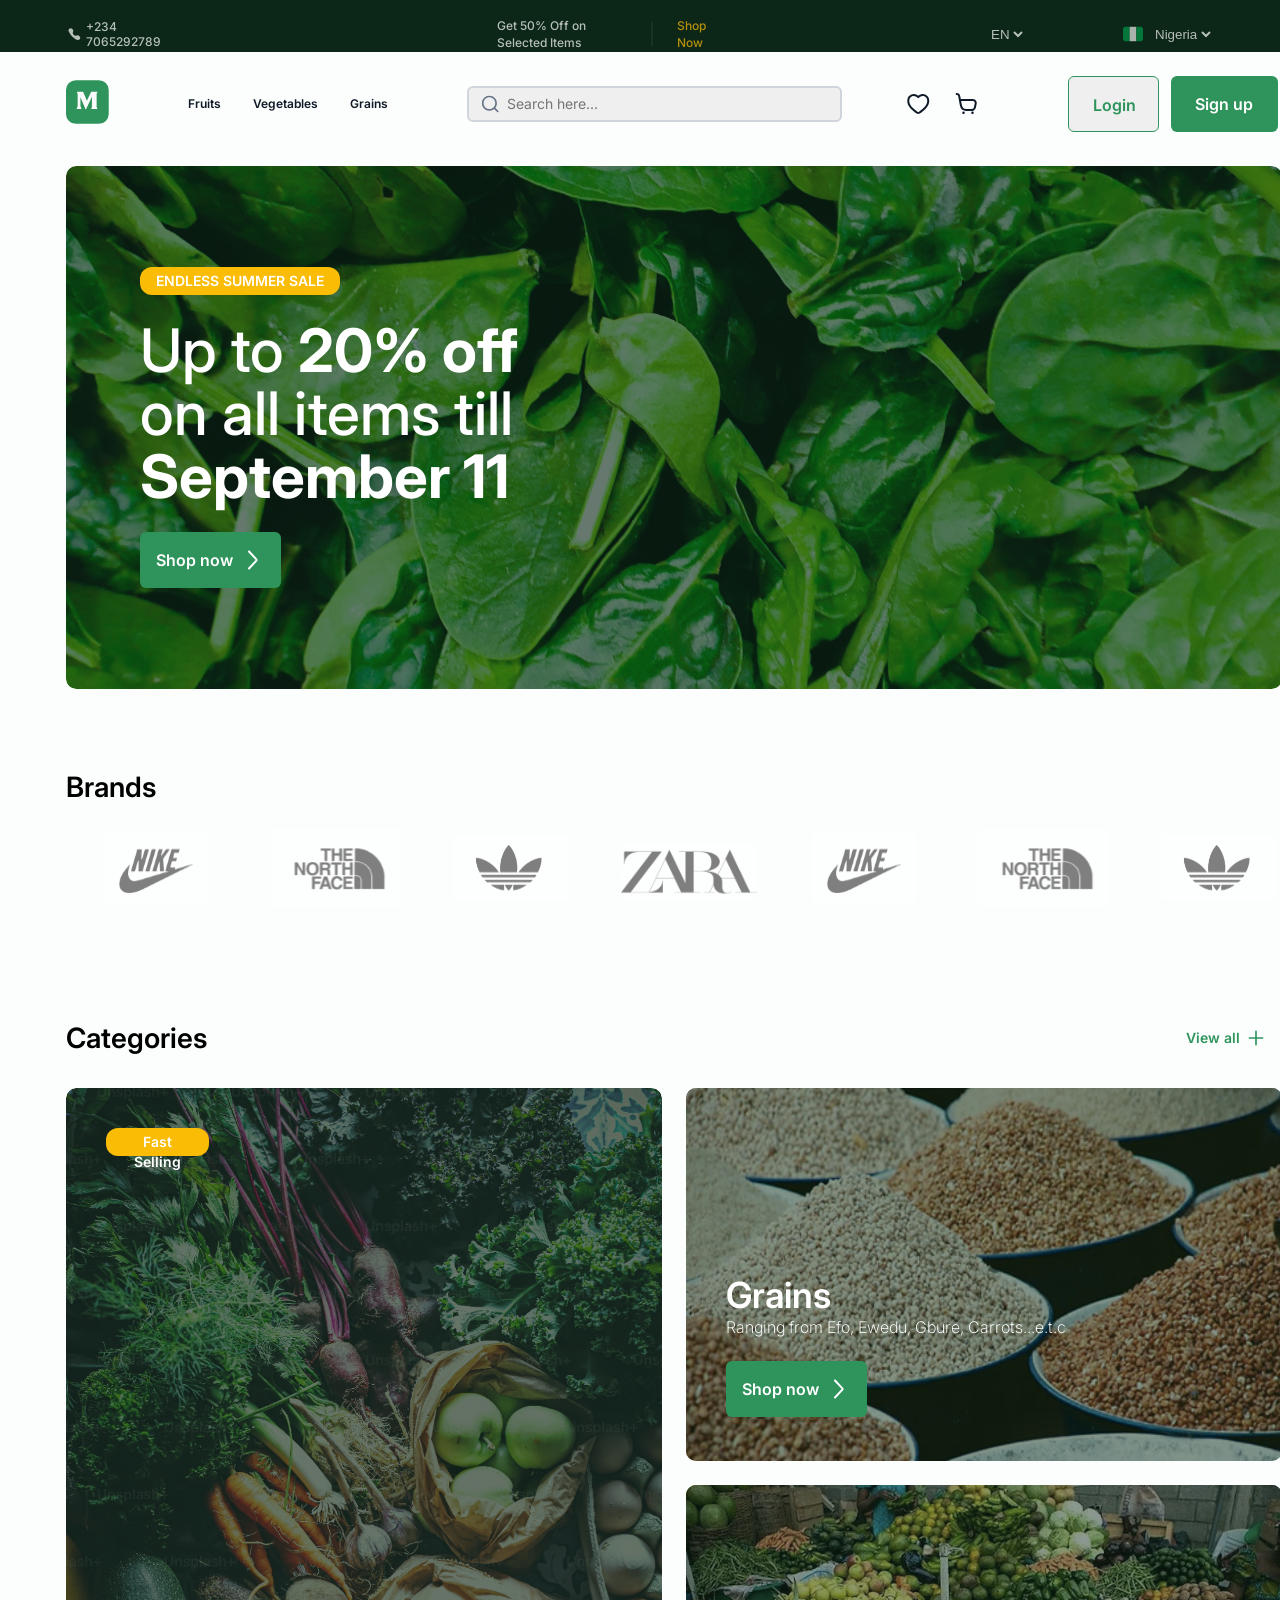
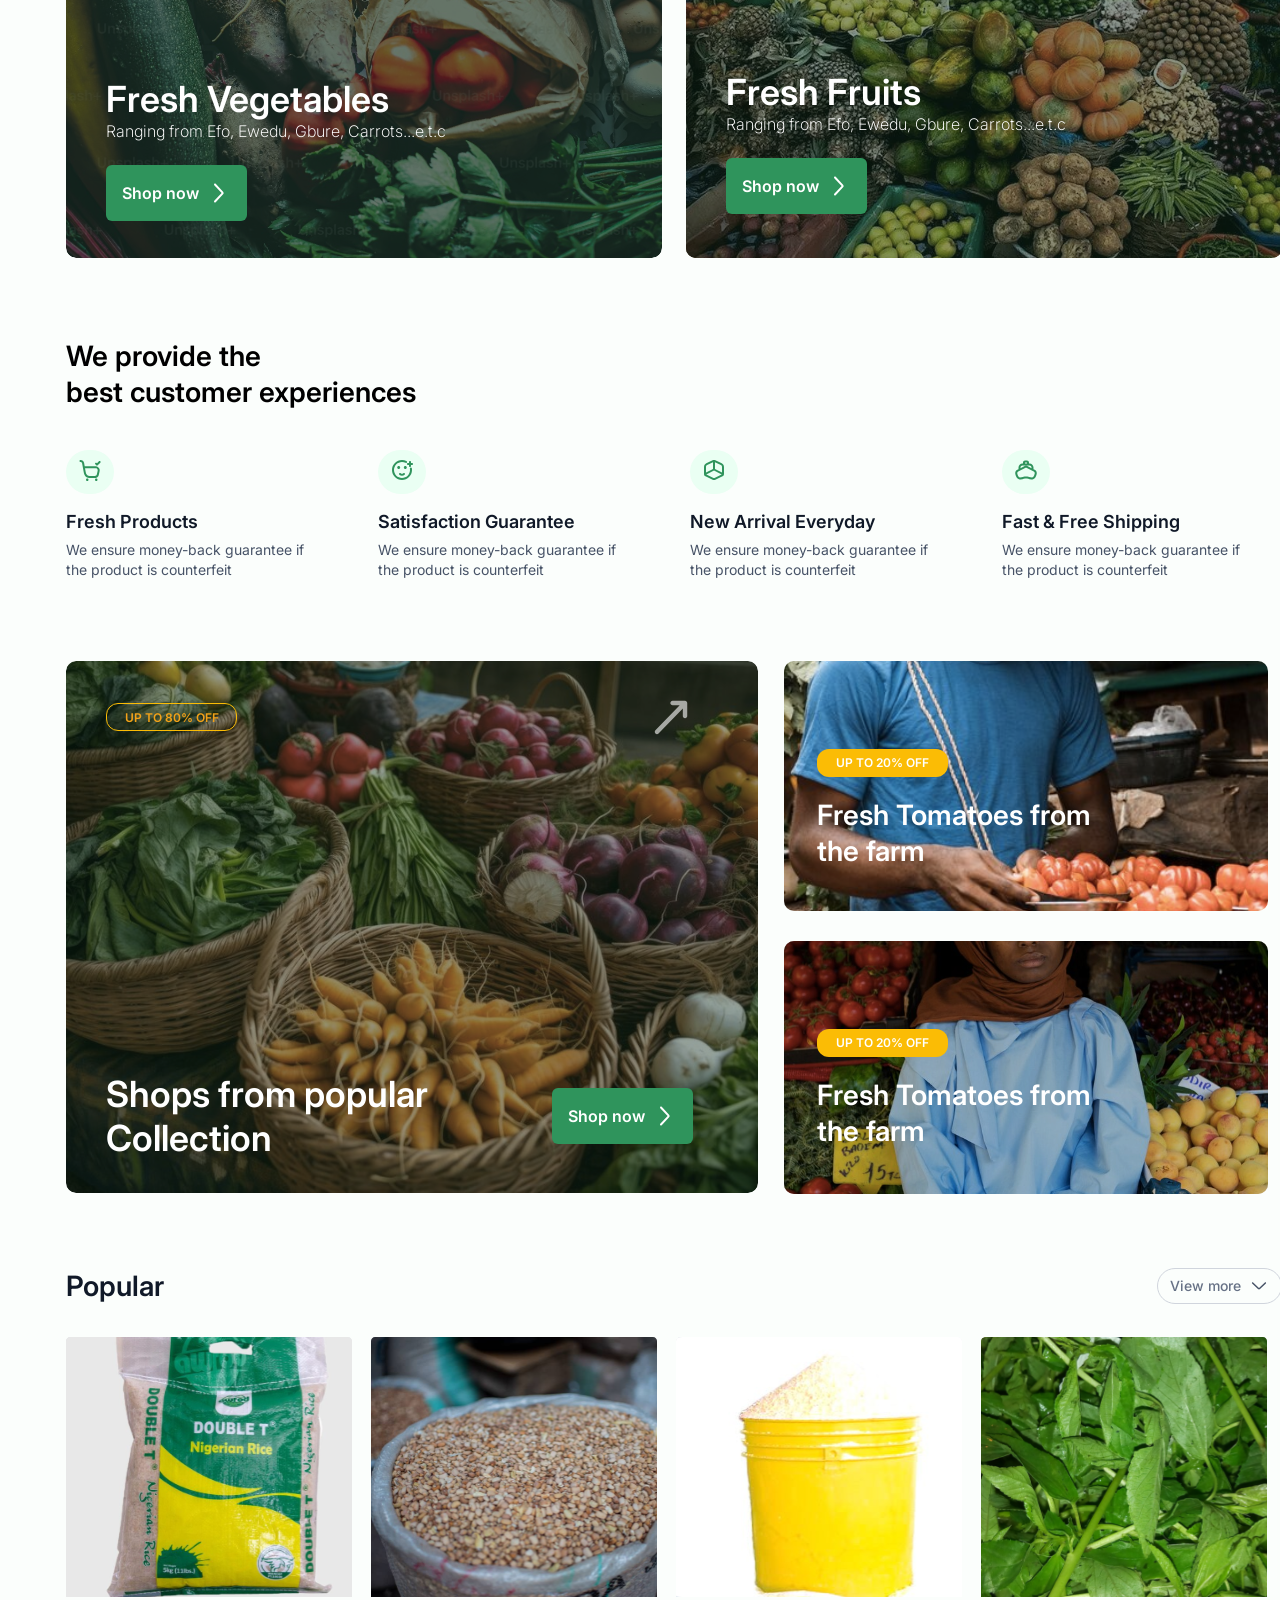
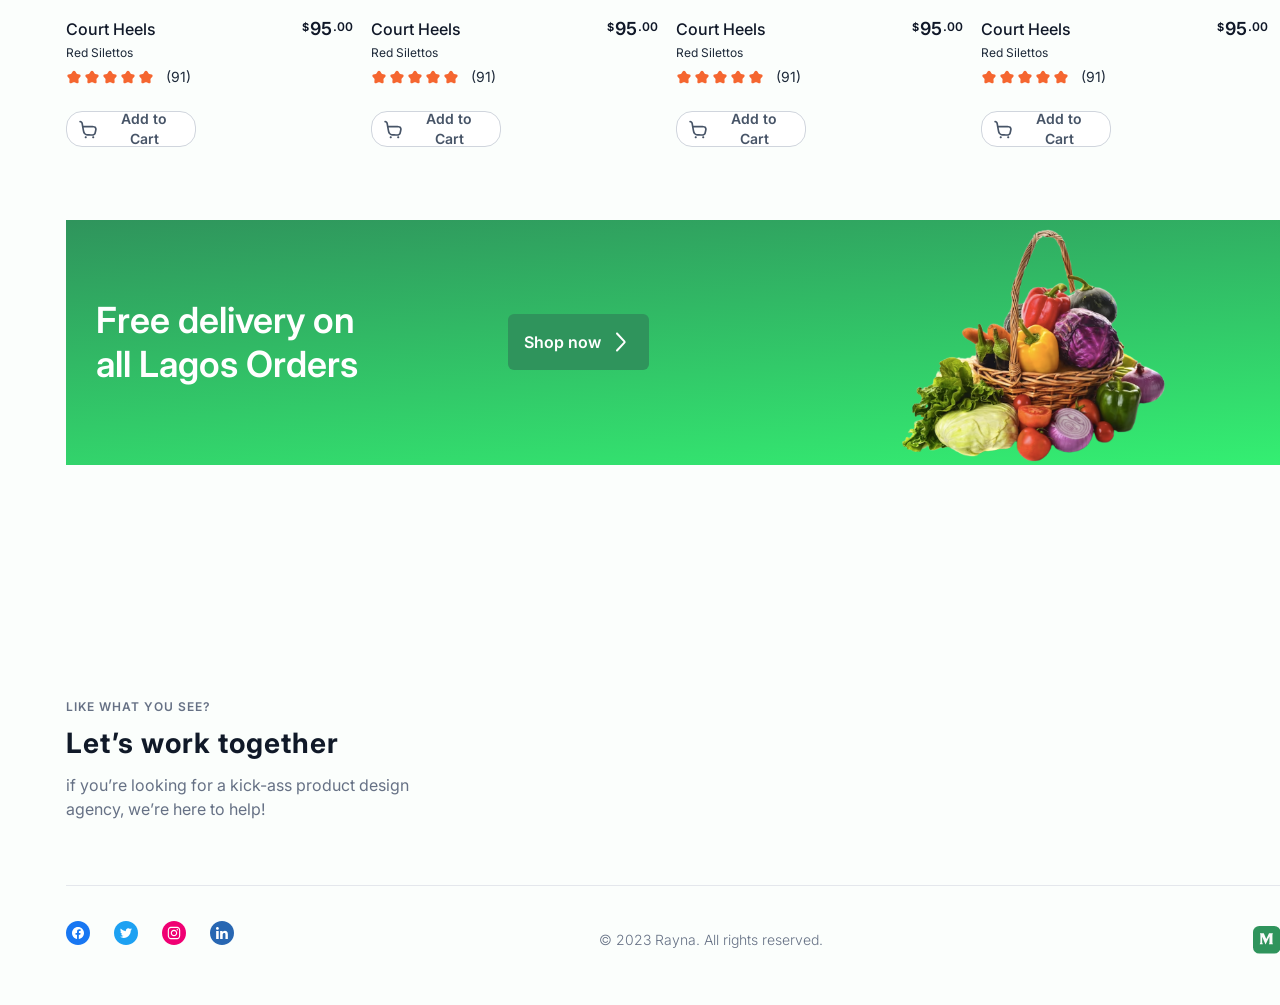
==== s.html @ a5da6b2a "my second web page" ====
<!DOCTYPE html>
<html lang="en">
  <head>
    <meta charset="UTF-8" />
    <meta name="viewport" content="width=device-width, initial-scale=1.0" />
    <title>Document2</title>
    <link rel="stylesheet" href="s.css" />
    <link rel="preconnect" href="https://fonts.googleapis.com" />
    <link rel="preconnect" href="https://fonts.gstatic.com" crossorigin />
    <link
      href="https://fonts.googleapis.com/css2?family=Inter:ital,opsz,wght@0,14..32,100..900;1,14..32,100..900&family=Josefin+Sans:ital,wght@0,100..700;1,100..700&family=Marcellus&display=swap"
      rel="stylesheet"
    />
  </head>
  <body>
    <div class="cont1">
      <div class="side-t">
        <img src="./call.svg" />
        <p id="num">+234 7065292789</p>

        <div class="mid-t">
          <p id="txt1">Get 50% Off on Selected Items</p>
          <img src="./vec.svg" />
          <p id="txt2">Shop Now</p>
        </div>

        <div class="rig-t">
          <!-- <p id="eng">EN</p> -->
          <select name="EN" id="dropd">
            <option value="EN">EN</option>
          </select>
          
          <div class="r">
            <img src="./f.svg" />
            <select name="Nigeria" id="Nig">-
              <option value="Nigeria">Nigeria</option>
            </select>
            
            <!-- <p id="ng">Nigeria</p>
            <img src="./i.svg" /> -->
          </div>
        </div>
      </div>
    </div>
    
    
       <div class="cont2">
      <div class="incont">
        <div class="media" >
          <img src="./m.svg" id="logo" />
          <img src="./nburger.svg" id="nburger" />
        </div>


        <div class="veg">
          <p>Fruits</p>
          <p>Vegetables</p>
          <p>Grains</p>
        </div>

        <div class="sbar">
          <button id="but">
            <img src="./search.svg" />
            <input type="text" placeholder="Search here..." id="ser" />
          </button>
          <img src="./bag.svg" id="bag"/>
        </div>

        <div class="b2">
          <button id="butt1">
            <p id="log">Login</p>
          </button>
          <button id="butt2">
            <p id="sig">Sign up</p>
          </button>
        </div>
      </div>
    </div>

   
    <div class="img1">
      <div class="imgw">
        <button id="b2">
          <span>ENDLESS SUMMER SALE</span>
        </button>

        <div class="wb">
          <span id="wr"
            >Up to <span class="bold">20% off</span><br />
            on all items till<br />
            <span class="bold">September 11</span>
          </span>
        </div>

        <button id="b3">
          Shop now
          <img src="./dropr.svg" id="dropr" />
        </button>
        <!-- <button id="b31">
          Shop now
          <img src="./sdropr.svg" />
        </button> -->
      </div>

      <div class="brand">
        <p id="brw">Brands</p>
        <div class="logo">
          <img src="./nike.svg" class="imga" />
          <img src="./north.svg" class="imgb" />
          <img src="./addi.svg" class="imgc" />
          <img src="./zara.svg" id="imgd" />
          <img src="./nike.svg" class="imga" />
          <img src="./north.svg" class="imgb" />
          <img src="./addi.svg" class="imgc" />
        </div>
      </div>

      <div class="cont3">
        <div class="cont3-menu">
          <p id="contw">Categories</p>
          <div id="butt3">
            <p id="v">View all</p>
            <img src="./+.svg" class="plus" />
          </div>
        </div>
      </div>

      <div class="new-cont">
        <div class="img2">
          <button id="butt4"><p>Fast Selling</p></button>
          <p id="fresh">Fresh Vegetables</p>
          <p class="ranging">Ranging from Efo, Ewedu, Gbure, Carrots...e.t.c</p>

          <button id="b4">
            Shop now
            <img src="./dropr.svg" class="dropr"/>
          </button>
        </div>

        <div class="two-cont">
          <div class="img3">
            <p id="grains">Grains</p>
            <p class="ranging">
              Ranging from Efo, Ewedu, Gbure, Carrots...e.t.c
            </p>

            <button id="b5">
              Shop now
              <img src="./dropr.svg" />
            </button>
          </div>

          <div class="img4">
            <p id="fruits">Fresh Fruits</p>
            <p class="ranging">
              Ranging from Efo, Ewedu, Gbure, Carrots...e.t.c
            </p>
            <button id="b6">
              Shop now
              <img src="./dropr.svg" />
            </button>
          </div>
        </div>
      </div>

      <p id="we">We provide the <br />best customer experiences</p>

      <div class="special">
        <div>
          <button class="small-buttons"><img src="./cart.svg" /></button>
          <p class="fresh">Fresh Products</p>
          <p class="s-fresh">
            We ensure money-back guarantee if<br />
            the product is counterfeit
          </p>
        </div>
        <div>
          <button class="small-buttons"><img src="./face.svg" /></button>
          <p class="fresh">Satisfaction Guarantee</p>
          <p class="s-fresh">
            We ensure money-back guarantee if<br />
            the product is counterfeit
          </p>
        </div>
        <div>
          <button class="small-buttons"><img src="./bx.svg" /></button>
          <p class="fresh">New Arrival Everyday</p>
          <p class="s-fresh">
            We ensure money-back guarantee if<br />
            the product is counterfeit
          </p>
        </div>
        <div>
          <button class="small-buttons"><img src="./fast.svg" /></button>
          <p class="fresh">Fast & Free Shipping</p>
          <p class="s-fresh">
            We ensure money-back guarantee if<br />
            the product is counterfeit
          </p>
        </div>
      </div>

      <div class="cont4">
        <div class="img5">
          <div class="buttarrw">
            <button id="butt5">
              <p>UP TO 80% OFF</p>
            </button>
            <img src="./arrow.svg" id="arrow" />
          </div>

          <div class="buttom-space">
            <p id="shop">
              Shops from popular<br />
              Collection
            </p>
            <button id="b7">
              Shop now
              <img src="./dropr.svg" />
            </button>
          </div>
        </div>

        <div class="cont41">
          <div class="img6">
            <button id="butt6">
              <p>UP TO 20% OFF</p>
            </button>
            <p id="tomatoes">
              Fresh Tomatoes from<br />
              the farm
            </p>
          </div>

          <div class="img7">
            <button id="butt7">
              <p>UP TO 20% OFF</p>
            </button>
            <p id="tomatoes2">
              Fresh Tomatoes from<br />
              the farm
            </p>
          </div>
        </div>
      </div>

      <div class="popular">
        <div id="ular"><p id="pop">Popular</p></div>
        <button id="butt8">
          <p id="view">View more</p>
          <img src="./dropd.svg" />
        </button>
      </div>

      <div class="products">
        <div>
          <img src="./rice.svg" class="rice" />
          <div class="court">
            <div class="heels"><p>Court Heels</p></div>

            <div class="amount">
              <p class="dollar">$</p>
              <p class="nine">95</p>
              <p class="point">.00</p>
            </div>
          </div>
          <div class="red"><p>Red Silettos</p></div>
          <div class="star5">
            <img src="./5star.svg" />
            <p class="ninety">(91)</p>
          </div>
          <button class="butt9">
            <img src="./scart.svg" />
            <p class="add">Add to Cart</p>
          </button>
        </div>
        <div>
          <img src="./beans.svg" class="rice" />
          <div class="court">
            <div class="heels"><p>Court Heels</p></div>

            <div class="amount">
              <p class="dollar">$</p>
              <p class="nine">95</p>
              <p class="point">.00</p>
            </div>
          </div>
          <div class="red"><p>Red Silettos</p></div>
          <div class="star5">
            <img src="./5star.svg" />
            <p class="ninety">(91)</p>
          </div>
          <button class="butt9">
            <img src="./scart.svg" />
            <p class="add">Add to Cart</p>
          </button>
        </div>
        <div>
          <img src="./garri.svg" class="rice" />
          <div class="court">
            <div class="heels"><p>Court Heels</p></div>

            <div class="amount">
              <p class="dollar">$</p>
              <p class="nine">95</p>
              <p class="point">.00</p>
            </div>
          </div>
          <div class="red"><p>Red Silettos</p></div>
          <div class="star5">
            <img src="./5star.svg" />
            <p class="ninety">(91)</p>
          </div>
          <button class="butt9">
            <img src="./scart.svg" />
            <p class="add">Add to Cart</p>
          </button>
        </div>
        <div>
          <img src="./ewe.svg" class="rice" />
          <div class="court">
            <div class="heels"><p>Court Heels</p></div>

            <div class="amount">
              <p class="dollar">$</p>
              <p class="nine">95</p>
              <p class="point">.00</p>
            </div>
          </div>
          <div class="red"><p>Red Silettos</p></div>
          <div class="star5">
            <img src="./5star.svg" />
            <p class="ninety">(91)</p>
          </div>
          <button class="butt9">
            <img src="./scart.svg" />
            <p class="add">Add to Cart</p>
          </button>
        </div>
      </div>
      <div class="color-fill">
          <div class="fill">
            <p id="free">Free delivery on<br />all Lagos Orders</p>
            <button id="b8">
                Shop now
                <img src="./dropr.svg" />
              </button>
          </div>
          
          <img src="./goods.svg" id="goods" />
      </div>

      <div id="last-space">
        <p id="like">like what you see?</p>
        <p id="Let">Let’s work together</p>
        <p id="if">if you’re looking for a kick-ass product design <br> agency, we’re here to help!</p>
        <img src="./divider.svg"  id="divider"/>
        <div id="last">
          <div id="socials">
            <img src="./facebook.svg">
            <img src="./twit.svg">
            <img src="./ig.svg">
            <img src="./linked.svg">
          </div>
          <div id="copyright">
            <p id="copy">© 2023 Rayna. All rights reserved.</p>
            <img src="./slogo.svg" />
          </div>
        </div>

      </div>

    </div>

    <!-- <div class="cont21">
      <img src="./small.svg" />
      <div class="cont22">
        <p class="brands">Brands</p>
        <img src="./alogo.svg" />
      </div>
      <div class="cont23">
        <p class="categories">Categories</p>
        <div class="cont231">
          <p class="view-all">View all</p>
          <img src="./+1.svg" />
        </div>
      </div>
      <div class="cont24">
        <img src="./fresh.svg">
        <div class="cont241">
          <img src="./grain.svg">
          <img src="./freshf.svg">
        </div>
      </div>
      <p class="customer-experience">We provide the<br>best customer experiences</p>

      <div class="cont255">
        <div class="cont25">
          <img src="./120.svg">
          <p class="new-arr">New Arrival Everyday</p>
          <p class="money-back">We ensure money-back<br>guarantee if the product is<br>counterfeit</p>
        </div>
        <div class="cont25">
          <img src="./120.svg">
          <p class="new-arr">New Arrival Everyday</p>
          <p class="money-back">We ensure money-back<br>guarantee if the product is<br>counterfeit</p>
        </div>
      </div>
      <div class="cont255">
        <div class="cont251">
          <img src="./120.svg">
          <p class="new-arr">New Arrival Everyday</p>
          <p class="money-back">We ensure money-back<br>guarantee if the product is<br>counterfeit</p>
        </div>
        <div class="cont251">
          <img src="./120.svg">
          <p class="new-arr">New Arrival Everyday</p>
          <p class="money-back">We ensure money-back<br>guarantee if the product is<br>counterfeit</p>
        </div>
      </div>
      <img src="./cont6.svg" class="cont6" />
      <div class="cont23">
        <p class="categories">Categories</p>
        <div class="cont231">
          <p class="view-all">View all</p>
          <img src="./+1.svg" />
        </div>
      </div>

      
      

    </div> -->

    
  </body>

</html>
---- s.css ----
*,::after,::before{
    margin: 0;
    padding: 0;
    box-sizing: border-box;
    
}
body{
    background-color: #FBFEFC;
    max-width: 100%;
    height: 100%;
    overflow-x: hidden;
    
}
.cont1{
    background-color:#0C2718;
    /* height: 48px; */
    width: 100%;
    padding-left: 66px;
    padding-right: 66px;
    
    
}
.cont21{
    display: transparent;
}
.cont2{
    background-color:transparent;
    /* height: 105px; */
    width: 100%;
    padding-top: 24px;
    padding-left: 66px;
    

    
}
.side-t{
    display: flex;
    align-items: center;
    gap: 4px;
    padding-top: 14px;
    padding-top:17px;
    opacity: 70%;

}
#dropd{
    background-color:transparent;
    color: white;
    border: none;
}
#num{
    color:#FFFFFF;
    font-family: "Inter", sans-serif;
    font-size: 12px;
    font-weight: 500;
    letter-spacing: -0.5%;
    

}
#Nig{
    background-color: transparent;
    color: white;
    border: none;
}
.mid-t{
    display: flex;
    align-items: center;
    gap: 24px;
    margin-left: 321px;
    
}
#txt1{
    color: #FFFFFF;
    font-family: "Inter", sans-serif;
    font-weight: 500;
    font-size:12px ;
    line-height: 145%;
    letter-spacing: -0.5%;
}
#txt2{
    color: #FBBC05;
    font-family: "Inter", sans-serif;
    font-weight: 500;
    font-size: 12px;
    line-height: 145%;
    letter-spacing: -0.5%;

}
.rig-t{
    display: flex;
    align-items: center;
    padding-left: 263px;
    gap: 8px;
}
#eng{
    color: #FFFFFF;
    font-family: "Inter", sans-serif;
    font-weight: 600;
    font-size: 12px;
    line-height: 145%;
    letter-spacing: 0%;
}
.bold{
    font-weight: bold;
}
.r{
    display: flex;
    align-items: center;
    margin-left: 89px;
    gap: 8px;

}
#ng{
    color: #FFFFFF;
    font-family: "Inter", sans-serif;
    font-weight: 600;
    font-size: 12px;
    line-height: 145%;
    letter-spacing: 0%;

}
.incont{
    width: 1216px;
    height: 56px;
    background-color:transparent;
    /* margin-left: 112px;
    margin-right: 112px; */
    /* margin-top: 24px; */
    display: flex;
    align-items: center;
    
    
}
#logo{
    margin-top: 6.13px;
    margin-bottom: 6.13px;
}
.veg{
    margin-left: 78.75px;
    display: flex;
    align-items: center;
    gap: 32px;
    font-family: "Inter", sans-serif;
    color: #101928;
    font-weight: 600;
    font-size: 12px;
    line-height: 24px;
    letter-spacing: 0%;
}
#ser{
    border: 0;
    outline: 0;
    border-color: transparent;
    font-family: "Inter", sans-serif;
    font-weight: 400;
    font-size: 14px;
    line-height: 20px;
    background-color:transparent ;
    

}
#but{
    display: flex;
    align-items: center;
    gap: 8px;
    width: 375px;
    height: 36px;
    border: 2px solid #D0D5DD;
    border-radius: 6px;
    padding-left: 12px;
    
}
#bag{
    margin-left: 32px;
}
.sbar{
    margin-left: 78.75px;
    display: flex;
    gap: 32px;
}
.b2{
    margin-left: 89px;
    gap: 12px;
    align-items: center;
    display: flex;
}
#butt1{
    width: 91px;
    height:56px ;
    border: 1.5px solid #2F945C;
    border-radius: 6px;
    padding-left: 24px;
    padding-bottom: 16px;
    padding-right:24px ;
    padding-top: 16px;
    
}
#log{
    font-family: "Inter", sans-serif;
    font-weight: 600;
    font-size: 16px;
    line-height: 24px;
    letter-spacing: 0%;
    color: #2F945C;
}
#butt2{
    width: 107px;
    height:56px ;
    border-radius: 6px;
    padding-left: 24px;
    padding-bottom: 16px;
    padding-right:24px ;
    padding-top: 16px;
    background-color: #2F945C;
    border: transparent;

}
#sig{
    font-family: "Inter", sans-serif;
    font-weight: 600;
    font-size: 16px;
    line-height: 24px;
    letter-spacing: 0%;
    color:#FFFFFF;
}
#big{
    padding-left: 112px;
    padding-right: 112px;
    padding-top: 4px;
    width:1395px;
    height: 523px;
    
    
}
.container{
    padding-left: 60px;
}
.img1{
    border-radius: 10px;
    background-image:url("img.svg");
    width: 1216px;
    height: 523px;
    margin-top: 34px;
    /* background-color: #0C2718; */
    margin-left: 66px;
    /* opacity: 62%; */

}
.imgw{
    padding-left:74px ;
    padding-top: 101px;
    padding-bottom: 101px;

}
#b2{
    background-color: #FBBC05;
    width:200px ;
    height: 28px;
    border-radius: 12px;
    border: none;
    padding-left: 12px;
    padding-bottom:4px ;
    padding-right: 12px;
    padding-top: 4px;
    color: #FFFFFF;
    font-family:"Inter", sans-serif ;
    font-weight: 600;
    font-size: 14px;
    line-height: 20px;
    letter-spacing: 0%;
    

}
.wb{
    margin-top: 24px;
}
#wr{
    font-family:"Inter", sans-serif ;
    font-weight: 500;
    font-size: 60px;
    line-height: 105%;
    letter-spacing: -2%;
    color: #FFFFFF;
    
}
#b3{
    align-items: center;
    display: flex;
    gap: 15px;
    background-color: #2F945C;
    width: 141px;
    height: 56px;
    margin-top: 24px;
    border: none;
    border-radius: 6px;
    color: #FFFFFF;
    padding-left:16px ;
    padding-bottom: 16px;
    padding-right: 16px;
    padding-top: 16px;
    font-family:"Inter", sans-serif ;
    font-weight: 600;
    font-size: 16px;
    line-height: 24px;
    letter-spacing: 0%;
}
#b31{
    display: none;
}

.brand{
    margin-top: 80px;
    
}

#brw{
    font-family:"Inter", sans-serif ;
    font-weight: 600;
    font-size: 28px;
    line-height: 36px;
    letter-spacing: -2%;
    margin-bottom: 24px;

}
.logo{
   display: flex;
   align-items: center;

}
.imga{
    width: 180px;
    height: 77.62px;

}
.imgb{
    width: 180px;
    height: 78px;
}
.imgc{
    width: 170px;
    height: 77.62;

}
#imgd{
    width: 178px;
    height: 77.62;
}
.cont3{
    margin-top:113px ;
}
.cont3-menu{
    display: flex;
    align-items:center;
    gap: 979px;
}
#contw{
    font-family:"Inter", sans-serif ;
    font-weight: 600;
    font-size: 28px;
    line-height: 36px;
    letter-spacing: -2%;
    

}
#butt3{
    display: flex;
    align-items: center;
    gap: 8px;
}
#v{
    font-family:"Inter", sans-serif ;
    font-weight: 600;
    font-size: 14px;
    line-height: 20px;
    letter-spacing: 0%;
    color: #2F945C;


}
.img2{
    background-image:url("img1.svg") ;
    width: 596px;
    height: 770px;
    border-radius: 10px;
    padding-left: 40px;
    padding-top: 40px;
    
}
.img3{
    background-image: url("img2.svg");
    width: 596px;
    height: 373px;
    padding-left: 40px;
    padding-top: 185px;
}
.img4{
    background-image: url("img3.svg");
    width: 596px;
    height: 373px;
    padding-left: 40px;
    padding-top: 185px;

}
.new-cont{
    display: flex;
    align-items: center;
    gap: 24px;
    padding-top: 32px;
}
.two-cont{
    display: flex;
    flex-direction: column;
    gap: 24px;
}
#butt4{
    background-color: #FBBC05;
    border-radius: 12px;
    width: 103px;
    height: 28px;
    border: none;
    padding-left: 12px;
    padding-right: 12px;
    padding-bottom: 4px;
    padding-top: 4px;
    font-family:"Inter", sans-serif ;
    font-weight: 600;
    font-size: 14px;
    line-height: 20px;
    letter-spacing: 0%;
    color: #FFFFFF;

}
#fresh{
    margin-top: 506px;
    font-family:"Inter", sans-serif ;
    font-weight: 600;
    font-size: 36px;
    line-height: 44px;
    letter-spacing: -2%;
    color: #FFFFFF;
}
.ranging{
    font-family:"Inter", sans-serif ;
    font-weight: 250;
    font-size: 16px;
    line-height: 20px;
    letter-spacing: 0%;
    color: #FFFFFF;
}

#b4{
    align-items: center;
    display: flex;
    gap: 15px;
    background-color: #2F945C;
    width: 141px;
    height: 56px;
    margin-top: 24px;
    border: none;
    border-radius: 6px;
    color: #FFFFFF;
    padding-left:16px ;
    padding-bottom: 16px;
    padding-right: 16px;
    padding-top: 16px;
    font-family:"Inter", sans-serif ;
    font-weight: 600;
    font-size: 16px;
    line-height: 24px;
    letter-spacing: 0%;
}
#grains{
    font-family:"Inter", sans-serif ;
    font-weight: 600;
    font-size: 36px;
    line-height: 44px;
    letter-spacing: -2%;
    color: #FFFFFF;

}

#b5{
    align-items: center;
    display: flex;
    gap: 15px;
    background-color: #2F945C;
    width: 141px;
    height: 56px;
    margin-top: 24px;
    border: none;
    border-radius: 6px;
    color: #FFFFFF;
    padding-left:16px ;
    padding-bottom: 16px;
    padding-right: 16px;
    padding-top: 16px;
    font-family:"Inter", sans-serif ;
    font-weight: 600;
    font-size: 16px;
    line-height: 24px;
    letter-spacing: 0%;
}
#fruits{
    font-family:"Inter", sans-serif ;
    font-weight: 600;
    font-size: 36px;
    line-height: 44px;
    letter-spacing: -2%;
    color: #FFFFFF;
}
#b6{
    align-items: center;
    display: flex;
    gap: 15px;
    background-color: #2F945C;
    width: 141px;
    height: 56px;
    margin-top: 24px;
    border: none;
    border-radius: 6px;
    color: #FFFFFF;
    padding-left:16px ;
    padding-bottom: 16px;
    padding-right: 16px;
    padding-top: 16px;
    font-family:"Inter", sans-serif ;
    font-weight: 600;
    font-size: 16px;
    line-height: 24px;
    letter-spacing: 0%;
}
#we{
    margin-top: 80px;
    font-family:"Inter", sans-serif ;
    font-weight: 600;
    font-size: 28px;
    line-height: 36px;
    letter-spacing: -2%;
    
}
.special{
    margin-top: 40px;
    background-color:none;
    width:1214px ;
    height:130px ;
    display: flex;
    align-items: center;
    gap: 74px;

}
.small-buttons{
    width: 48px;
    height: 44px;
    border-radius: 30px;
    background-color: #EAFFF3;
    border: none;
    padding-bottom: 10px;
    padding-top: 10px;
    padding-left: 12px;
    padding-right: 12px;

}
.fresh{
    font-family:"Inter", sans-serif ;
    font-weight: 600;
    font-size: 18px;
    line-height: 24px;
    letter-spacing: 0%;
    color: #101928;
    margin-top: 16px;
}
.s-fresh{
    font-family:"Inter", sans-serif ;
    font-weight: 400;
    font-size: 14px;
    line-height: 20px;
    letter-spacing: 0%;
    color: #475367;
    margin-top: 6px;
}
.img5{
    background-image: url("img5.svg");
    height: 532px;
    width:692px;
    border-radius: 10px;
    padding-left: 40px;
    padding-top: 39px;
}
.img6{
    background-image: url("img6.svg");
    height: 250px;
    width:484px;
    padding-top: 88px;
    padding-left: 33px;
}
.img7{
    background-image: url("img7.svg");
    height: 253px;
    width:484px;
    padding-top: 88px;
    padding-left: 33px;
}
.cont4{
    display: flex;
    align-items: center;
    gap: 26px;
    margin-top: 81px;
}
.cont41{
    display: flex;
    flex-direction: column;
    gap: 30px;
}
#butt5{
    width: 131px;
    height:28px ;
    border-radius: 12px;
    border: 1px solid #FBBC05;
    background-color: transparent;
    padding-left: 12px;
    padding-right: 12px;
    padding-bottom: 4px;
    padding-top: 4px;
    color: #F3A218;
    font-family:"Inter", sans-serif ;
    font-weight: 600;
    font-size: 12px;
    line-height: 20px;
    letter-spacing: 0%;

}
.buttarrw{
    display: flex;
    align-items: center;
    gap: 417px;
}
#arrow{
    width:34.365150451660156px ;
    height: 34.365150451660156px;
    opacity: 60%;
}

.buttom-space{
    margin-top: 337px;
    display: flex;
    align-items: center;
    gap: 124px;
}
#shop{
    color:#FFFFFF;
    font-family:"Inter", sans-serif ;
    font-weight: 600;
    font-size: 36px;
    line-height: 44px;
    letter-spacing: -2%;

}
#b7{
    align-items: center;
    display: flex;
    gap: 15px;
    background-color: #2F945C;
    width: 141px;
    height: 56px;
    /* margin-top: 24px; */
    border: none;
    border-radius: 6px;
    color: #FFFFFF;
    padding-left:16px ;
    padding-bottom: 16px;
    padding-right: 16px;
    padding-top: 16px;
    font-family:"Inter", sans-serif ;
    font-weight: 600;
    font-size: 16px;
    line-height: 24px;
    letter-spacing: 0%;
}
#butt6{
    width: 131px;
    height:28px ;
    border-radius: 12px;
    border: none;
    background-color: #FBBC05;
    padding-left: 12px;
    padding-right: 12px;
    padding-bottom: 4px;
    padding-top: 4px;
    color:#FFFFFF;
    font-family:"Inter", sans-serif ;
    font-weight: 600;
    font-size: 12px;
    line-height: 20px;
    letter-spacing: 0%;

}
#tomatoes{
    color:#FFFFFF;
    font-family:"Inter", sans-serif ;
    font-weight: 600;
    font-size: 28px;
    line-height: 36px;
    letter-spacing: -2%;
    margin-top: 20px;

}
#butt7{
    width: 131px;
    height:28px ;
    border-radius: 12px;
    border: none;
    background-color: #FBBC05;
    padding-left: 12px;
    padding-right: 12px;
    padding-bottom: 4px;
    padding-top: 4px;
    color:#FFFFFF;
    font-family:"Inter", sans-serif ;
    font-weight: 600;
    font-size: 12px;
    line-height: 20px;
    letter-spacing: 0%;

}
#tomatoes2{
    color:#FFFFFF;
    font-family:"Inter", sans-serif ;
    font-weight: 600;
    font-size: 28px;
    line-height: 36px;
    letter-spacing: -2%;
    margin-top: 20px;

}
.popular{
    display: flex;
    align-items: center;
    margin-top: 74px;
    gap: 794px;
}

#ular{
    width:297px ;
    height: 36px;
}
#pop{
    color:#101928;
    font-family:"Inter", sans-serif ;
    font-weight: 600;
    font-size: 28px;
    line-height: 36px;
    letter-spacing: -2%;
}
#butt8{
    width:125px ;
    height:36px ;
    border: 1px solid #D0D5DD;
    border-radius: 30px;
    display: flex;
    align-items: center;
    gap: 9.87px;
    padding-left:12px ;
    padding-right: 12px;
    padding-bottom: 8px;
    padding-top: 8px;
    background-color: transparent;
  
}
#view{
    color:#667185;
    font-family:"Inter", sans-serif ;
    font-weight: 500;
    font-size: 14px;
    line-height: 20px;
    letter-spacing: 0%;
}
.products{
    margin-top: 41px;
    display: flex;
    align-items: center;
    gap: 18px;
    height: 395px;
    width: 1198px;
    

}
.court{
    display: flex;
    align-items: center;
    gap: 4px;
    margin-top: 16px;
}
.heels{
    width:232px ;
    height: 24px;
    color:#101828;
    font-family:"Inter", sans-serif ;
    font-weight: 500;
    font-size: 16px;
    line-height: 24px;
    letter-spacing: 0%;
}
.amount{
    display: flex;
    gap: 1px;
    /* align-items: ; */
}
.dollar{
    color:#101828;
    font-family:"Inter", sans-serif ;
    font-weight: 700;
    font-size: 11px;
    line-height: 20px;
    letter-spacing: 0%;

}
.nine{
    color:#101828;
    font-family:"Inter", sans-serif ;
    font-weight: 600;
    font-size: 18px;
    line-height: 24px;
    letter-spacing: 0%;

}
.point{
    color:#101828;
    font-family:"Inter", sans-serif ;
    font-weight: 600;
    font-size: 12px;
    line-height: 20px;
    letter-spacing: 0%;

}
.star5{
    display: flex;
    align-items:center;
    gap: 12px;
    margin-top: 4px;
}
.ninety{
    color:#1D2939;
    font-family:"Inter", sans-serif ;
    font-weight: 400;
    font-size: 14px;
    line-height: 20px;
    letter-spacing: 0%;
}
.red{
    margin-top: 2px;
    color:#1D2939;
    font-family:"Inter", sans-serif ;
    font-weight: 400;
    font-size: 12px;
    line-height: 20px;
    letter-spacing: 0%;

}
.butt9{
    display: flex;
    align-items: center;
    padding-left:12px ;
    padding-bottom: 8px;
    padding-right: 12px;
    padding-top: 8px;
    border-radius: 16px;
    border: 1.5px solid #D0D5DD;
    background-color: #FFFFFF;
    width: 130px;
    height: 36px;
    gap: 8px;
    margin-top: 24px;


}
.add{
    color:#475467;
    font-family:"Inter", sans-serif ;
    font-weight: 600;
    font-size: 14px;
    line-height: 20px;
    letter-spacing: 0%;
}
.rice{
    width:286px ;
    height:260px ;
}


.color-fill{
    background-image: linear-gradient(175deg,#2F945C, #34EF72);
    width:1216px ;
    height:245px ;
    margin-top: 80px;
}
.fill{
    display: flex;
    align-items: center;
    padding-top: 78px;
    margin-left: 30px;
    gap: 150px;
}
#free{
    color:#FFFFFF;
    font-family:"Inter", sans-serif ;
    font-weight: 600;
    font-size: 36px;
    line-height: 44px;
    letter-spacing: -2%;
}
#b8{
    align-items: center;
    display: flex;
    gap: 15px;
    background-color: #2F945C;
    width: 141px;
    height: 56px;
    /* margin-top: 24px; */
    border: none;
    border-radius: 6px;
    color: #FFFFFF;
    padding-left:16px ;
    padding-bottom: 16px;
    padding-right: 16px;
    padding-top: 16px;
    font-family:"Inter", sans-serif ;
    font-weight: 600;
    font-size: 16px;
    line-height: 24px;
    letter-spacing: 0%;
}
.group{
    display: flex;
    align-items: center;
}
#goods{
    margin-left: 770px;
    margin-top: -195px;
}
#last-space{
    width: 1216px;
    height: 372px;
    margin-top: 168px;
    padding-top: 64px;
   
}
#like{
    font-family:"Inter", sans-serif ;
    font-weight: 600;
    font-size: 12px;
    line-height: 20px;
    letter-spacing: 1px;
    color: #667185;
    text-transform: uppercase;

}
#Let{
    font-family:"Inter", sans-serif ;
    font-weight: 700;
    font-size: 28px;
    line-height: 36px;
    letter-spacing: 1px;
    color: #101928;
    margin-top: 8px;
    
}
#if{
    font-family:"Inter", sans-serif ;
    font-weight: 400;
    font-size: 16px;
    line-height: 24px;
    letter-spacing: 0px;
    color: #667185;
    margin-top: 12px;
}
#divider{
    margin-top: 64px;
}
#last{
    margin-top: 31px;
    display: flex;
    align-items: baseline;
    gap: 365.25px;
}
#socials{
    display: flex;
    align-items: center;
    gap: 24px;
}
#copyright{
    display: flex;
    align-items: center;
    gap: 429.75px;
}
#copy{
    font-family:"Inter", sans-serif ;
    font-weight: 300;
    font-size: 14px;
    line-height: 20px;
    letter-spacing: 0%;
    color: #667185;
}
#nburger{
    display: none;
}
/* .cont21{
    display: none;
} */


@media(max-width:450px){
    .cont1{
        display: none;
    }
    .veg{
        display: none;
    }
    .sbar{
        display: none;
    }
    .b2{
        display: none;
    }
    .media{
        display: flex;
        align-items: center;
        gap: 337px;
        
    }
    #nburger{
        display: flex;
        align-items: center;
        
    }
    /* .incont{
        margin-left: 16px;
        margin-right: 16px;
    } */
    .img1{
        margin-left: 16px;
        margin-right: 16px;

    }
    #b2{
        background-color: #FBBC05;
        width: 63.86px;
        height: 9.62px;
        border-radius: 3.93px;
        border: none;
        padding-left: 3.93px;
        padding-bottom: 1.31px;
        padding-right: 3.93px;
        padding-top: 1.31px;
        color: #FFFFFF;
        font-family: "Inter", sans-serif;
        font-weight: semibold;
        font-size: 4px;
        line-height: 4px;
    }
    .wb{
        margin-top: 7.86px;
    }
    #wr{
        font-family: "Inter", sans-serif;
        font-weight: 500;
        font-size: medium;
        line-height: 105%;
        letter-spacing: -2%;
        color: #FFFFFF;
    }
    #b3{
        align-items: center;
        display: flex;
        gap: 4.91px;
        background-color: #2F945C;
        width: 46.95px;
        height: 18.47px;
        margin-top: 7.86px;
        border: none;
        border-radius: 1.96px;
        color: #FFFFFF;
        padding-left: 5.24px;
        padding-bottom: 5.24px;
        padding-right: 5.24px;
        padding-top: 5.24px;
        font-family: "Inter", sans-serif;
        font-weight: 600;
        font-size: 5.24px;
        line-height: 6px;
        letter-spacing: 0%;
    }
    #dropr{
        width: 3.15px;
        height: 6.22px;
    }
    .img1{
        width: 398px;
        height: 264px;
    }
    .imgw{
        padding-left: 24.22px;
        padding-top: 78.19px;
        padding-bottom: 79.01px;
    }
    .brand{
        margin-top: 48px;
    }
    #brw{
        font-family: "Inter", sans-serif;
        font-weight: 600;
        font-size: 12px;
        line-height: 11.78px;
        letter-spacing: -2%;
        
    }
    .imga{
        width: 59px;
        height: 25px;
        
    }
    .imgb{
        width: 56px;
        height: 25px;
        
    }
    .imgc{
        width: 63px;
        height: 25px;
    }
    #imgd{
        width: 63px;
        height: 25px;
    }
    .logo{
        
        margin-top: 7.46px;
    }
    .cont3{
        margin-top: 48px;
    }
    .cont3-menu{
        display: flex;
        align-items: center;
        gap: 270px;
    }
    #contw{
        font-family: "Inter", sans-serif;
        font-weight: 600;
        font-size: 14px;
        line-height: 11.74px;
        letter-spacing: -2%;
    }
    #butt3{
        display: flex;
        align-self: start;
        gap: 3.44px;
    }
    #v {
    font-family: "Inter", sans-serif;
    font-weight: 400;
    font-size: 10px;
    line-height: 6.55px;
    letter-spacing: 0%;
    color: #2F945C;
    }
    .plus{
        width: 4.909539699554443px;
        height: 4.909539699554443px;
      

    }
    .img2 {
    background-image: url(img1.svg);
    max-width: 195.07px;
    height: 252.02px;
    border-radius: 3.27px;
    padding-right: 11px;
    padding-top: 13.09px;
    }
    #butt4 {
    background-color: #FBBC05;
    border-radius: 12px;
    width: 33.86px;
    height: 9.62px;
    border: none;
    padding-left: 3.93px;
    padding-right: 3.93px;
    padding-bottom: 1.31px;
    padding-top: 1.31px;
    font-family: "Inter", sans-serif;
    font-weight: 600;
    font-size: 4.58px;
    line-height: 6.55px;
    letter-spacing: 0%;
    color: #FFFFFF;
    }
    #fresh {
    margin-top: 145px;
    font-family: "Inter", sans-serif;
    font-weight: 600;
    font-size: 11.78px;
    line-height: 14.4px;
    letter-spacing: -2%;
    color: #FFFFFF;
    }
    .ranging {
    font-family: "Inter", sans-serif;
    font-weight: 250;
    font-size: 5.24px;
    line-height: 6.55px;
    letter-spacing: 0%;
    color: #FFFFFF;
    }
    #b4 {
    align-items: center;
    display: flex;
    gap: 4.91px;
    background-color: #2F945C;
    width: 46.95px;
    height: 18.47px;
    margin-top: 7.85px;
    border: none;
    border-radius: 1.96px;
    color: #FFFFFF;
    padding-left: 5.24px;
    padding-bottom: 5.24px;
    padding-right: 5.24px;
    padding-top: 5.24px;
    font-family: "Inter", sans-serif;
    font-weight: 600;
    font-size: 5.24px;
    line-height: 7px;
    letter-spacing: 0%;
    }
    .dropr{
        width: 3.15px;
        height: 6.22px;
    }
    .cont2{
        padding-left: 16px;
    }
    


        
}
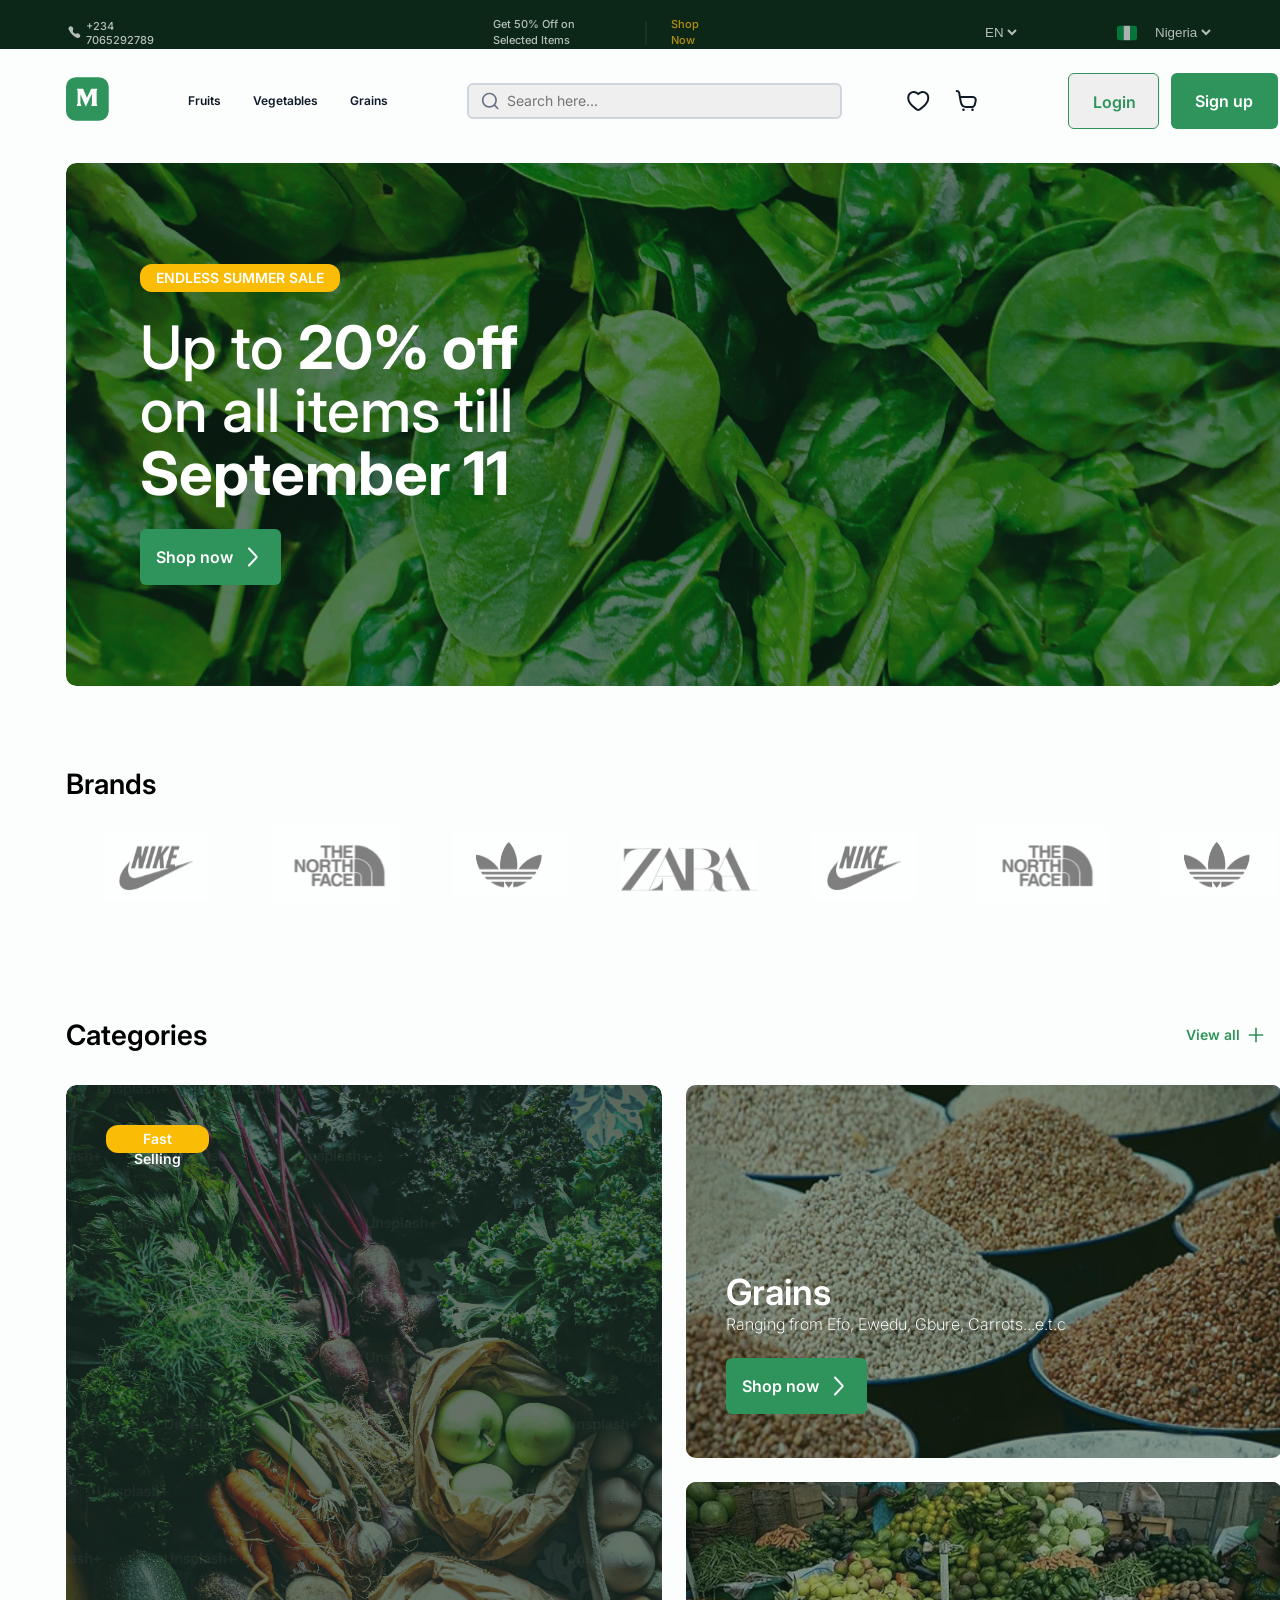
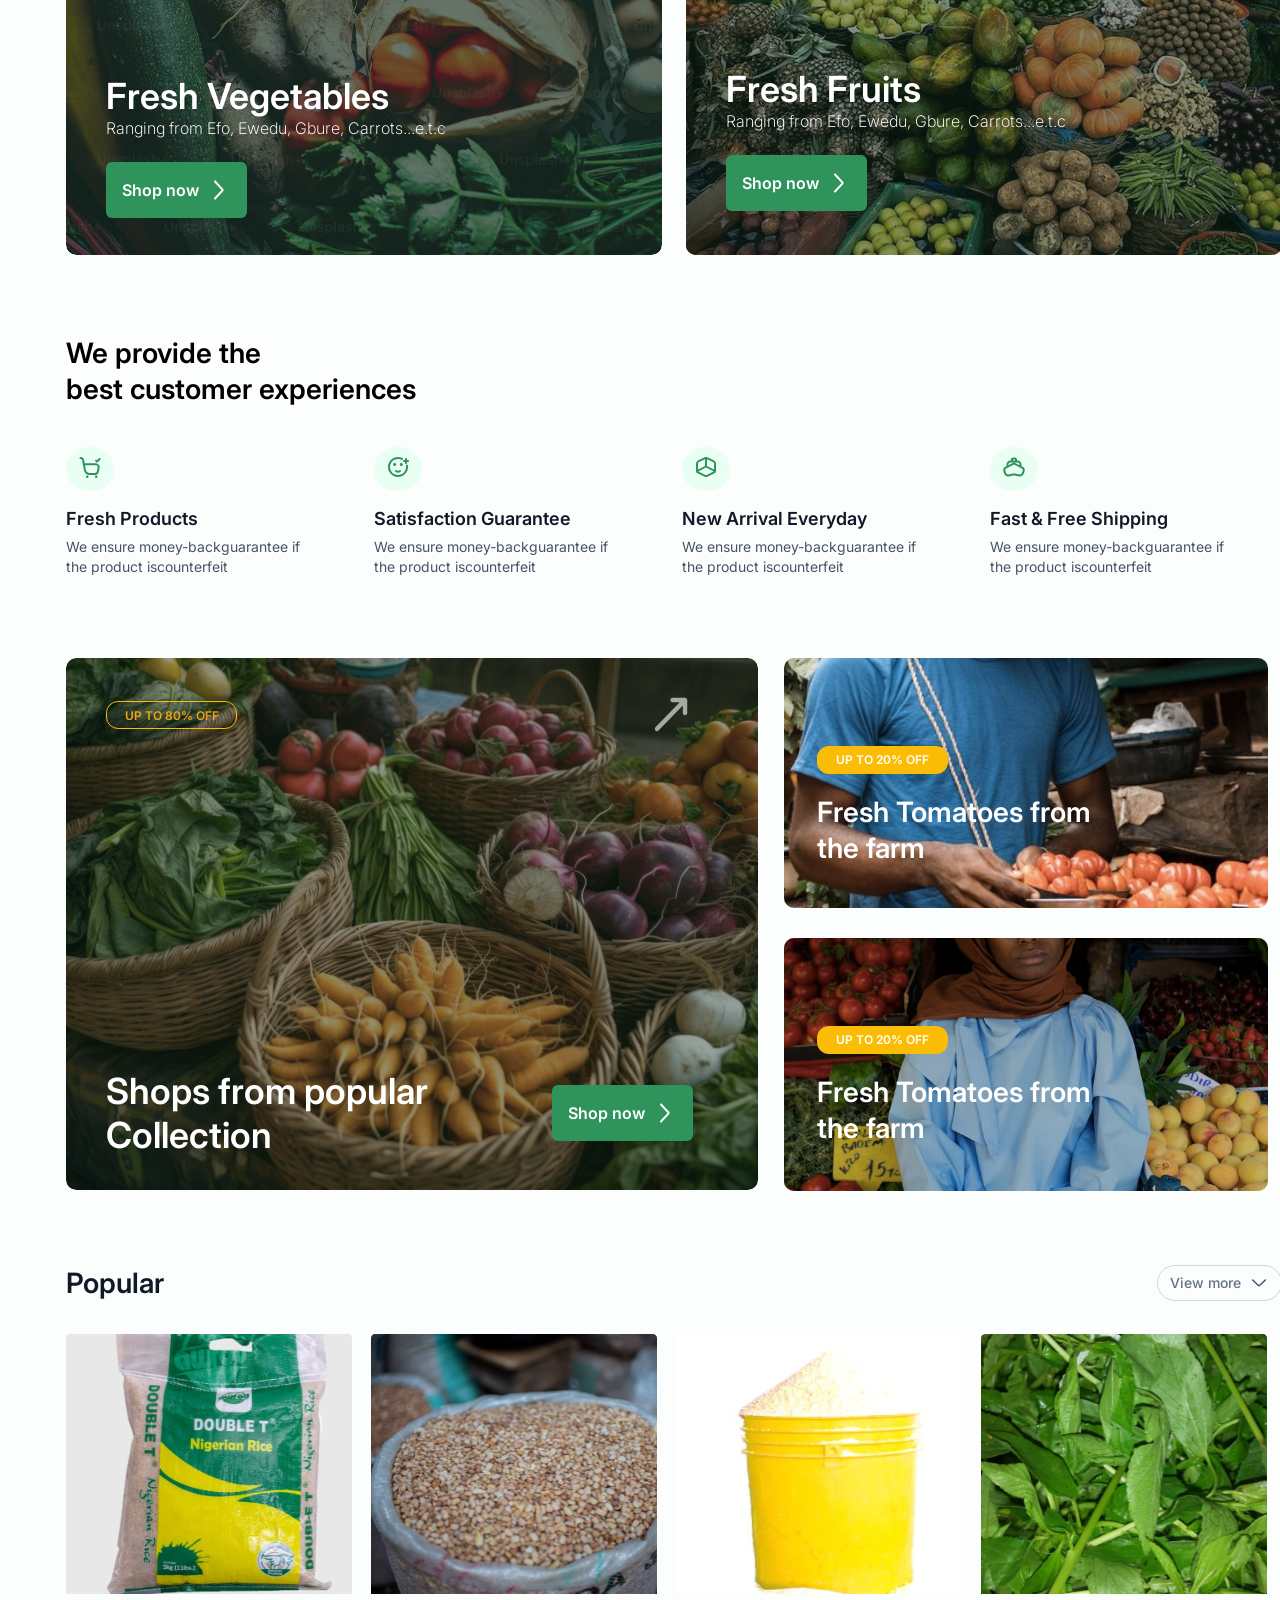
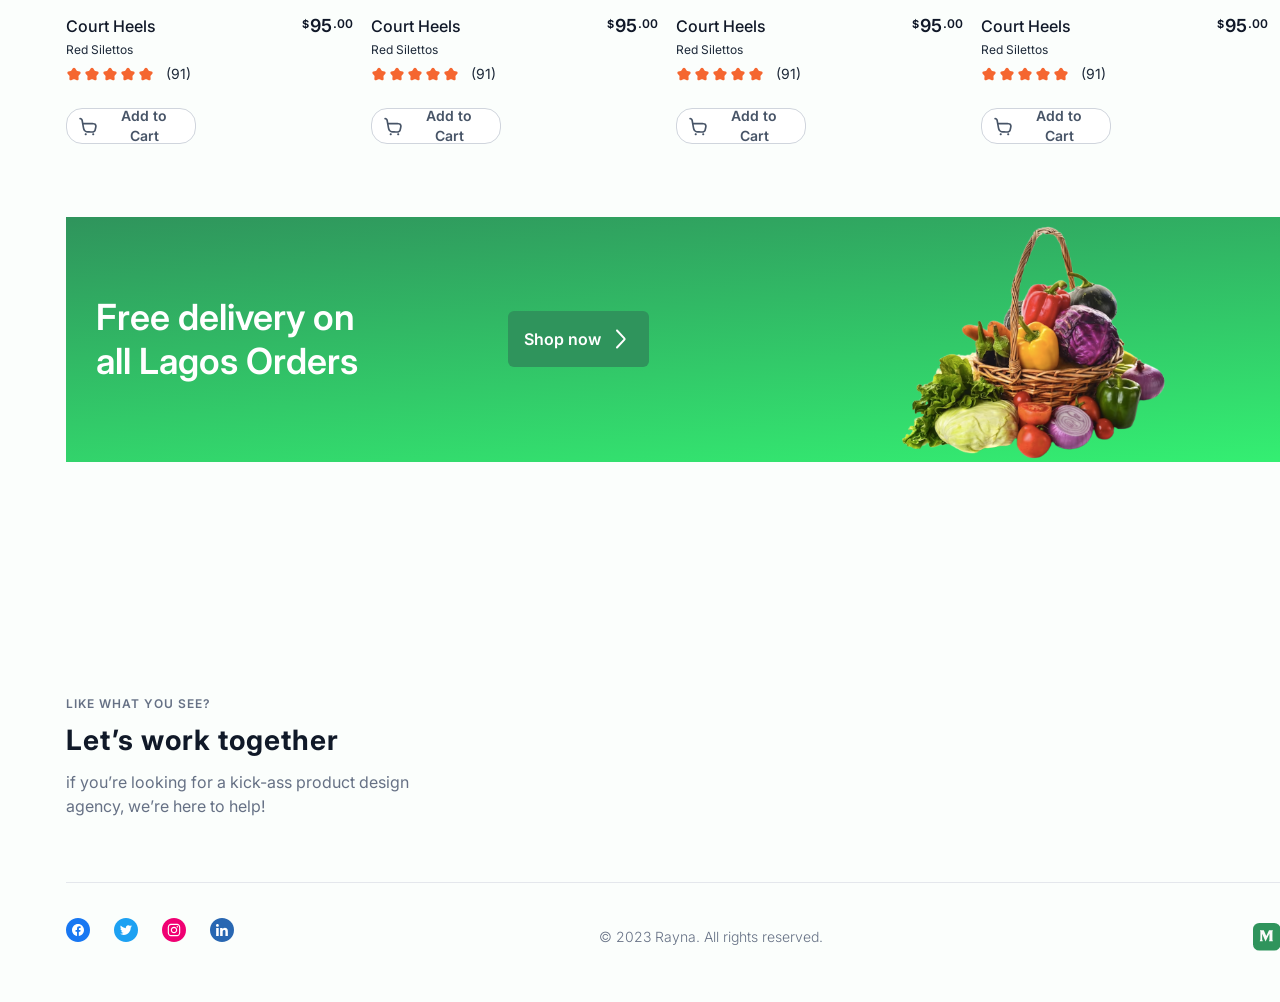
==== commit 06c3d941: "a little change for the responsiveness" ====
--- a/s.html
+++ b/s.html
@@ -146,7 +146,7 @@
 
             <button id="b5">
               Shop now
-              <img src="./dropr.svg" />
+              <img src="./dropr.svg" class="dropr"/>
             </button>
           </div>
 
@@ -170,32 +170,32 @@
           <button class="small-buttons"><img src="./cart.svg" /></button>
           <p class="fresh">Fresh Products</p>
           <p class="s-fresh">
-            We ensure money-back guarantee if<br />
-            the product is counterfeit
+            We ensure money-back<br class="br1">guarantee if<br class="br"/>
+            the product is<br class="br2">counterfeit
           </p>
         </div>
         <div>
           <button class="small-buttons"><img src="./face.svg" /></button>
           <p class="fresh">Satisfaction Guarantee</p>
           <p class="s-fresh">
-            We ensure money-back guarantee if<br />
-            the product is counterfeit
+            We ensure money-back<br class="br1">guarantee if<br class="br"/>
+            the product is<br class="br2">counterfeit
           </p>
         </div>
         <div>
           <button class="small-buttons"><img src="./bx.svg" /></button>
           <p class="fresh">New Arrival Everyday</p>
           <p class="s-fresh">
-            We ensure money-back guarantee if<br />
-            the product is counterfeit
+            We ensure money-back<br class="br1">guarantee if<br class="br"/>
+            the product is<br class="br2">counterfeit
           </p>
         </div>
         <div>
           <button class="small-buttons"><img src="./fast.svg" /></button>
           <p class="fresh">Fast & Free Shipping</p>
           <p class="s-fresh">
-            We ensure money-back guarantee if<br />
-            the product is counterfeit
+            We ensure money-back<br class="br1">guarantee if<br class="br"/>
+            the product is<br class="br2">counterfeit
           </p>
         </div>
       </div>
@@ -343,7 +343,7 @@
             <p id="free">Free delivery on<br />all Lagos Orders</p>
             <button id="b8">
                 Shop now
-                <img src="./dropr.svg" />
+                <img src="./dropr.svg" class="dropr"/>
               </button>
           </div>
           
@@ -434,5 +434,7 @@
 
     
   </body>
-
+<script>
+
+</script>
 </html>
--- a/s.css
+++ b/s.css
@@ -50,7 +50,7 @@
 #num{
     color:#FFFFFF;
     font-family: "Inter", sans-serif;
-    font-size: 12px;
+    font-size: 11px;
     font-weight: 500;
     letter-spacing: -0.5%;
     
@@ -72,7 +72,7 @@
     color: #FFFFFF;
     font-family: "Inter", sans-serif;
     font-weight: 500;
-    font-size:12px ;
+    font-size:11px ;
     line-height: 145%;
     letter-spacing: -0.5%;
 }
@@ -80,23 +80,23 @@
     color: #FBBC05;
     font-family: "Inter", sans-serif;
     font-weight: 500;
+    font-size: 11px;
+    line-height: 145%;
+    letter-spacing: -0.5%;
+
+}
+.rig-t{
+    display: flex;
+    align-items: center;
+    padding-left: 263px;
+    gap: 8px;
+}
+#eng{
+    color: #FFFFFF;
+    font-family: "Inter", sans-serif;
+    font-weight: 600;
     font-size: 12px;
     line-height: 145%;
-    letter-spacing: -0.5%;
-
-}
-.rig-t{
-    display: flex;
-    align-items: center;
-    padding-left: 263px;
-    gap: 8px;
-}
-#eng{
-    color: #FFFFFF;
-    font-family: "Inter", sans-serif;
-    font-weight: 600;
-    font-size: 12px;
-    line-height: 145%;
     letter-spacing: 0%;
 }
 .bold{
@@ -106,7 +106,7 @@
     display: flex;
     align-items: center;
     margin-left: 89px;
-    gap: 8px;
+    gap: 14px;
 
 }
 #ng{
@@ -1005,7 +1005,12 @@
 /* .cont21{
     display: none;
 } */
-
+.br1{
+    display: none;
+}
+.br2{
+    display: none;
+}
 
 @media(max-width:450px){
     .cont1{
@@ -1238,7 +1243,97 @@
     .cont2{
         padding-left: 16px;
     }
-    
+    #grains{
+        font-size: 11.78px;
+
+    }
+    #b5 {
+    align-items: center;
+    display: flex;
+    gap: 4.91px;
+    background-color: #2F945C;
+    width: 46.95px;
+    height: 18.47px;
+    margin-top: 7.85px;
+    border: none;
+    border-radius: 1.96px;
+    color: #FFFFFF;
+    padding-left: 5.24px;
+    padding-bottom: 5.24px;
+    padding-right: 5.24px;
+    padding-top: 5.24px;
+    font-family: "Inter", sans-serif;
+    font-weight: 600;
+    font-size: 5.24px;
+    line-height: 7px;
+    letter-spacing: 0%;
+    }
+
+    .img3{
+        width: 195.07px;
+        height: 123.02px;
+        border-radius: 3.27px;
+    }
+    #we{
+        font-size: 24px;
+
+    }
+    .fresh{
+        font-size: 16px;
+    }
+    .s-fresh{
+        font-size: 12px;
+    }
+    .br{
+        display: none;
+    }
+    .br1{
+        display: block;
+    }
+    .br2{
+        display: block;
+    }
+    #free{
+        font-size: 16.43px;
+        line-height: 20.58px;
+    }
+    #b8{
+    align-items: center;
+    display: flex;
+    gap: 4.91px;
+    background-color: #2F945C;
+    width: 46.95px;
+    height: 18.47px;
+    margin-top: 7.85px;
+    border: none;
+    border-radius: 1.96px;
+    color: #FFFFFF;
+    padding-left: 5.24px;
+    padding-bottom: 5.24px;
+    padding-right: 5.24px;
+    padding-top: 5.24px;
+    font-family: "Inter", sans-serif;
+    font-weight: 600;
+    font-size: 5.24px;
+    line-height: 7px;
+    letter-spacing: 0%;
+    }
+    .color-fill{
+        width: 398px;
+        height:101px;
+    }
+    .fill{
+    display: flex;
+    align-items: center;
+    padding-top: 29px;
+    margin-left: 16px;
+    gap: 26.84px;
+    }
+    #goods{
+        width: 135.47px;
+        height: 95.25px;
+        margin-left: 260px;
+    }
 
 
         
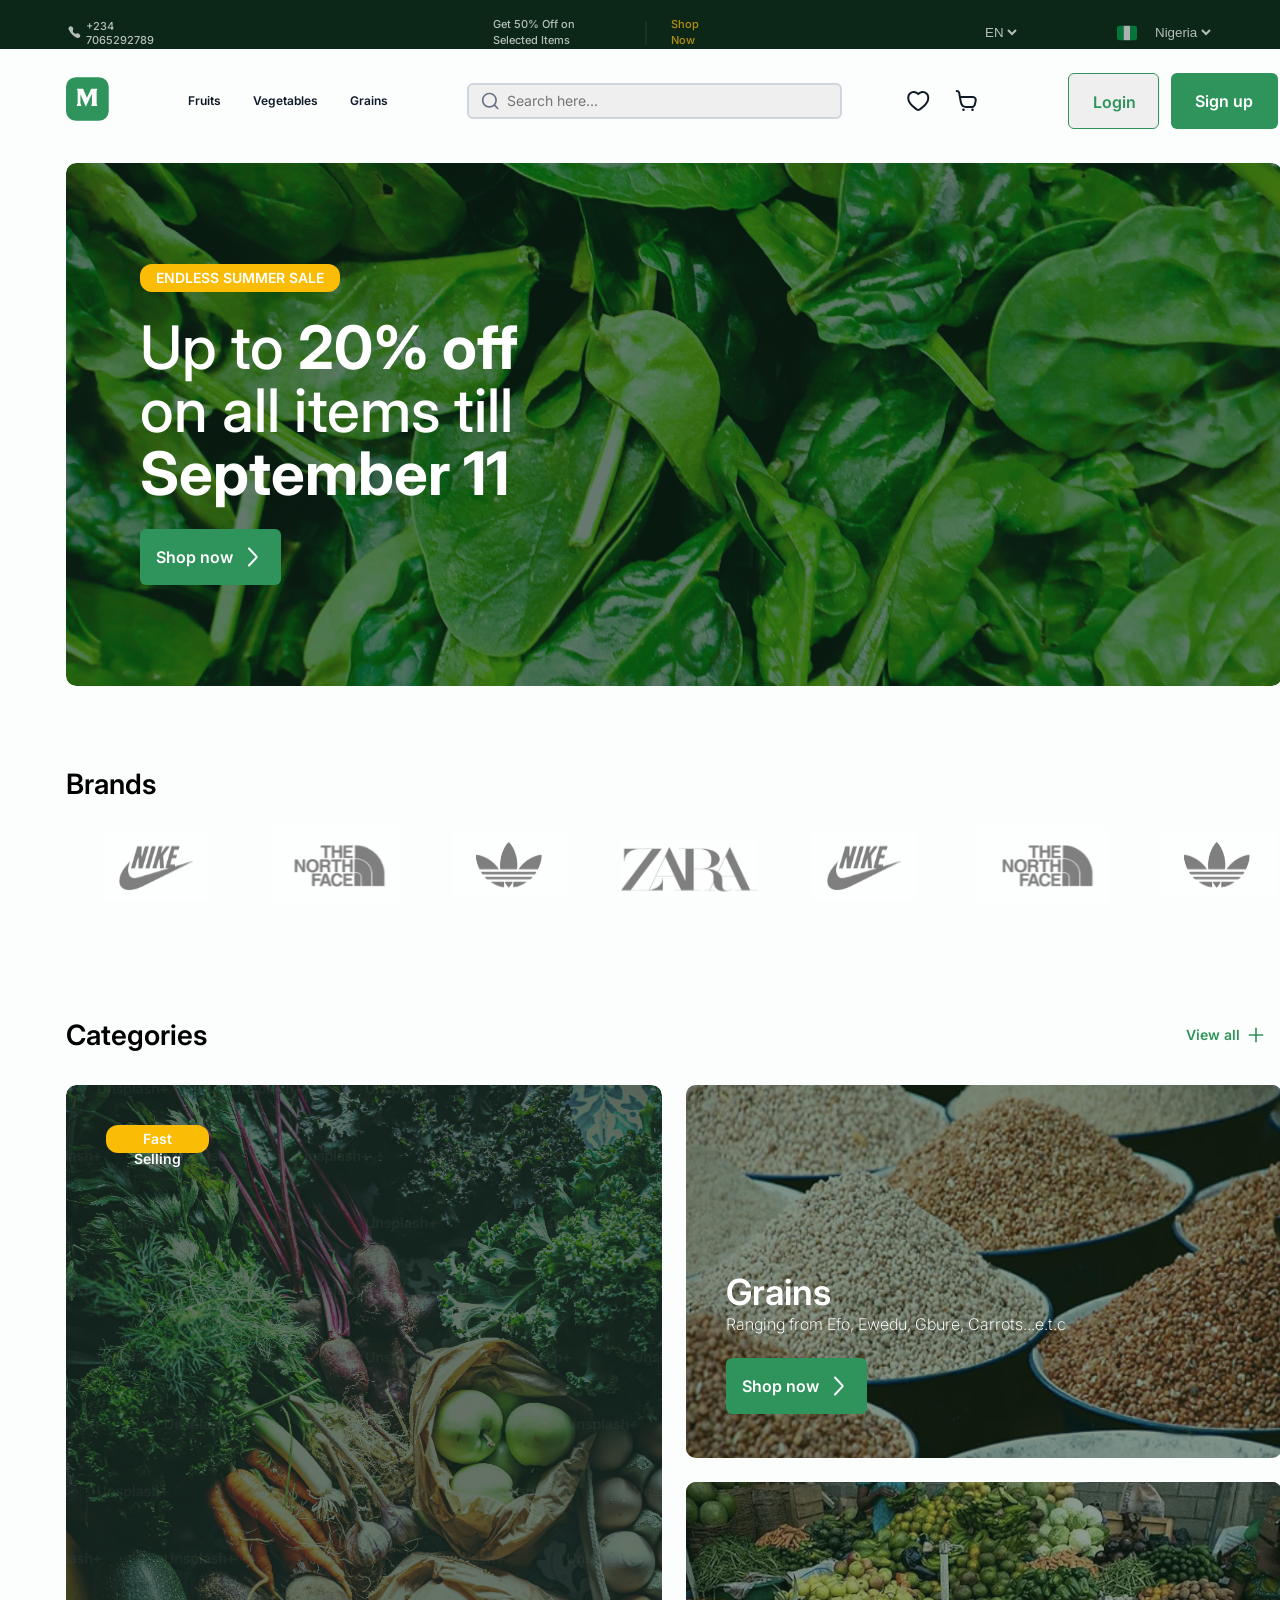
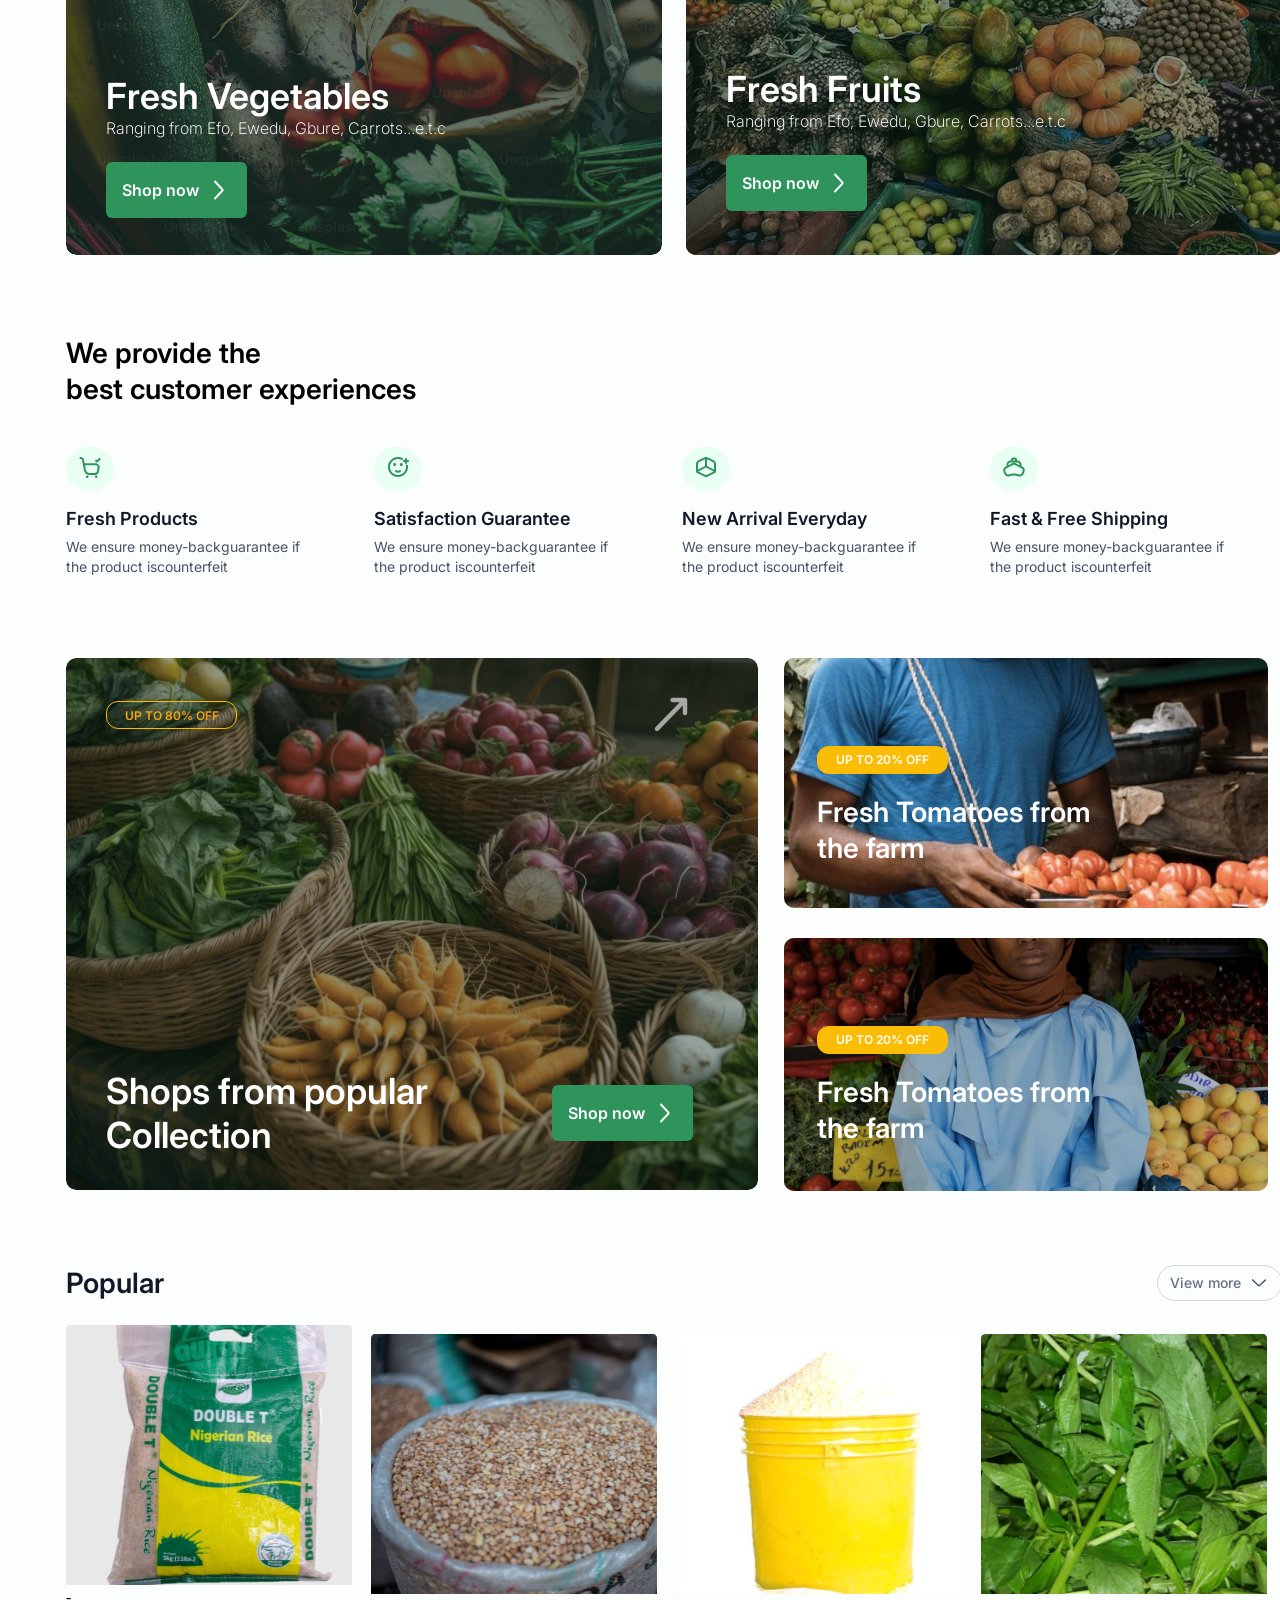
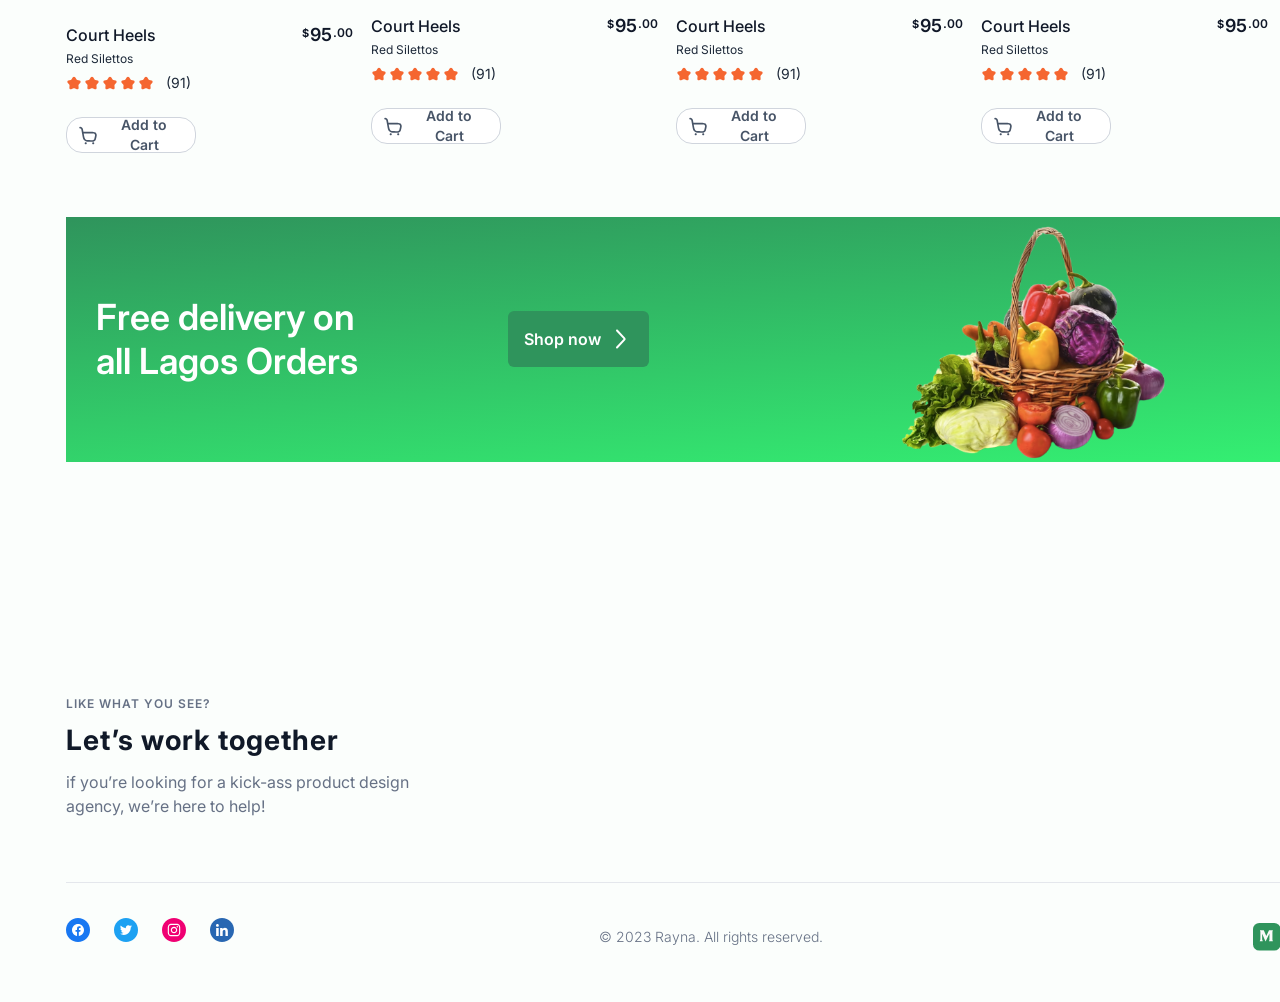
==== commit 028217a2: "using percentage in media queries" ====
--- a/s.html
+++ b/s.html
@@ -157,7 +157,7 @@
             </p>
             <button id="b6">
               Shop now
-              <img src="./dropr.svg" />
+              <img src="./dropr.svg" class="dropr"/>
             </button>
           </div>
         </div>
@@ -166,38 +166,44 @@
       <p id="we">We provide the <br />best customer experiences</p>
 
       <div class="special">
-        <div>
-          <button class="small-buttons"><img src="./cart.svg" /></button>
-          <p class="fresh">Fresh Products</p>
-          <p class="s-fresh">
-            We ensure money-back<br class="br1">guarantee if<br class="br"/>
-            the product is<br class="br2">counterfeit
-          </p>
-        </div>
-        <div>
-          <button class="small-buttons"><img src="./face.svg" /></button>
-          <p class="fresh">Satisfaction Guarantee</p>
-          <p class="s-fresh">
-            We ensure money-back<br class="br1">guarantee if<br class="br"/>
-            the product is<br class="br2">counterfeit
-          </p>
-        </div>
-        <div>
-          <button class="small-buttons"><img src="./bx.svg" /></button>
-          <p class="fresh">New Arrival Everyday</p>
-          <p class="s-fresh">
-            We ensure money-back<br class="br1">guarantee if<br class="br"/>
-            the product is<br class="br2">counterfeit
-          </p>
-        </div>
-        <div>
-          <button class="small-buttons"><img src="./fast.svg" /></button>
-          <p class="fresh">Fast & Free Shipping</p>
-          <p class="s-fresh">
-            We ensure money-back<br class="br1">guarantee if<br class="br"/>
-            the product is<br class="br2">counterfeit
-          </p>
-        </div>
+        <!-- <div class="special-media"> -->
+          <!-- <div class="mobile"> -->
+            <div>
+              <button class="small-buttons"><img src="./cart.svg" /></button>
+              <p class="fresh">Fresh Products</p>
+              <p class="s-fresh">
+                We ensure money-back<br class="br1">guarantee if<br class="br"/>
+                the product is<br class="br2">counterfeit
+              </p>
+            </div>
+            <div>
+              <button class="small-buttons"><img src="./face.svg" /></button>
+              <p class="fresh">Satisfaction Guarantee</p>
+              <p class="s-fresh">
+                We ensure money-back<br class="br1">guarantee if<br class="br"/>
+                the product is<br class="br2">counterfeit
+              </p>
+            </div>
+          <!-- </div> -->
+          <!-- <div class="mobile"> -->
+            <div>
+              <button class="small-buttons"><img src="./bx.svg" /></button>
+              <p class="fresh">New Arrival Everyday</p>
+              <p class="s-fresh">
+                We ensure money-back<br class="br1">guarantee if<br class="br"/>
+                the product is<br class="br2">counterfeit
+              </p>
+            </div>
+            <div>
+              <button class="small-buttons"><img src="./fast.svg" /></button>
+              <p class="fresh">Fast & Free Shipping</p>
+              <p class="s-fresh">
+                We ensure money-back<br class="br1">guarantee if<br class="br"/>
+                the product is<br class="br2">counterfeit
+              </p>
+            </div>
+          <!-- </div> -->
+        <!-- </div> -->
       </div>
 
       <div class="cont4">
@@ -250,11 +256,15 @@
           <p id="view">View more</p>
           <img src="./dropd.svg" />
         </button>
+        <!-- <div id="butt31">
+            <p id="v1">View all</p>
+            <img src="./+.svg" class="plus" />
+          </div> -->
       </div>
 
       <div class="products">
         <div>
-          <img src="./rice.svg" class="rice" />
+          <img src="./rice.svg" class="rice" />-
           <div class="court">
             <div class="heels"><p>Court Heels</p></div>
 
@@ -357,14 +367,14 @@
         <img src="./divider.svg"  id="divider"/>
         <div id="last">
           <div id="socials">
-            <img src="./facebook.svg">
-            <img src="./twit.svg">
-            <img src="./ig.svg">
-            <img src="./linked.svg">
+            <img src="./facebook.svg" class="face">
+            <img src="./twit.svg" class="face">
+            <img src="./ig.svg" class="face">
+            <img src="./linked.svg" class="face">
           </div>
           <div id="copyright">
             <p id="copy">© 2023 Rayna. All rights reserved.</p>
-            <img src="./slogo.svg" />
+            <img src="./slogo.svg" id="" />
           </div>
         </div>
 
--- a/s.css
+++ b/s.css
@@ -405,6 +405,7 @@
     align-items: center;
     gap: 24px;
     padding-top: 32px;
+    width: 100%;
 }
 .two-cont{
     display: flex;
@@ -1011,8 +1012,18 @@
 .br2{
     display: none;
 }
-
-@media(max-width:450px){
+#slogo{
+    display: none;
+}
+.special-media{
+    display:flex;
+
+}
+.mobile{
+    display: block;
+}
+
+@media(max-width:900px){
     .cont1{
         display: none;
     }
@@ -1156,7 +1167,7 @@
     }
     #butt3{
         display: flex;
-        align-self: start;
+        align-self: center;
         gap: 3.44px;
     }
     #v {
@@ -1199,7 +1210,7 @@
     color: #FFFFFF;
     }
     #fresh {
-    margin-top: 145px;
+    margin-top: 175px;
     font-family: "Inter", sans-serif;
     font-weight: 600;
     font-size: 11.78px;
@@ -1245,6 +1256,7 @@
     }
     #grains{
         font-size: 11.78px;
+        line-height: 14.4px;
 
     }
     #b5 {
@@ -1276,6 +1288,7 @@
     }
     #we{
         font-size: 24px;
+        margin-top: 47px;
 
     }
     .fresh{
@@ -1334,8 +1347,139 @@
         height: 95.25px;
         margin-left: 260px;
     }
-
-
+    #like{
+        font-size: 3.58px;
+        line-height: 5.97px;
+    }
+    #Let{
+        font-size: 8.36px;
+        line-height: 10.75px;
+    }
+    #if{
+        font-size: 4.78px;
+        line-height: 7.17px;
+        margin-top: 3.58px;
+
+    }
+    #divider{
+        margin-top: 19.11px;
+        width: 363.11px;
+        height: 0.3px;
+    }
+    #socials{
+        gap: 7.17px;
+    }
+    .face{
+        width:7.17px;
+        height:7.17px;
+    }
+    #copy{
+        font-size:4.18px ;
+        line-height:5.97px ;
+    }
+    #last{
+        gap: 109.11px;
+        margin-top: 9.26px;
+    }
+    #last-space{
+        margin-top: 44.06px;
+        padding-top: 19.11px;
         
-}
-
+    }
+    .mobile{
+        display: flex;
+        /* flex-direction: column; */
+        align-items: center;
+        gap: 20px;
+    }
+    .special-media{
+        display: flex;
+        align-items: center;
+        flex-direction: column;
+        gap: 16px;
+        margin-top: 114px;
+    }
+    .popular{
+        gap: 260.67px;
+    }
+    #pop{
+        font-size: 14px;
+    }
+    #butt8{
+        display: none;
+    }
+    .special{
+        display: inline-grid;
+        grid-template-columns: auto auto;
+        column-gap:none;
+    } 
+
+   .new-cont{
+    display: flex;
+    align-items: center;
+    gap: 8px;
+    padding-top: 0px;
+    margin-top: 16.02px;
+    width: 100%;
+    height: 100%;
+   }
+   .img2{
+    background-image:url("img1.svg") ;
+    width: 50%;
+    border-radius: 4px;
+    padding-left: 13.02px;
+    padding-top: 13.02px;
+    height: 100%;
+    }
+    .two-cont{
+        display: flex;
+        flex-direction: column;
+        gap: 8px;
+        width: 50%;
+        height: 100%;
+    }
+    .img3{
+        background-image: url("img2.svg");
+        width: 100%;
+        /* height: 373px; */
+        padding-left: 13.02px;
+        padding-top: 60.55px;
+        height: 50%;
+    }
+    .img4{
+        background-image: url("img3.svg");
+        width: 100%;
+        /* height: 373px; */
+        padding-left: 13.02px;
+        height: 50%;
+        padding-top: 60.55px;
+        border-radius:4px ;
+
+    }
+    #fruits {
+        font-size: 11.78px;
+        line-height: 14.4px;
+    }
+    #b6 {
+        align-items: center;
+        display: flex;
+        gap: 4.91px;
+        background-color: #2F945C;
+        width: 46.95px;
+        height: 18.47px;
+        margin-top: 7.85px;-
+        border: none;
+        border-radius: 1.96px;
+        color: #FFFFFF;
+        padding-left: 5.24px;
+        padding-bottom: 5.24px;
+        padding-right: 5.24px;
+        padding-top: 5.24px;
+        font-family: "Inter", sans-serif;
+        font-weight: 600;
+        font-size: 5.24px;
+        line-height: 7px;
+        letter-spacing: 0%;
+    }
+}
+
